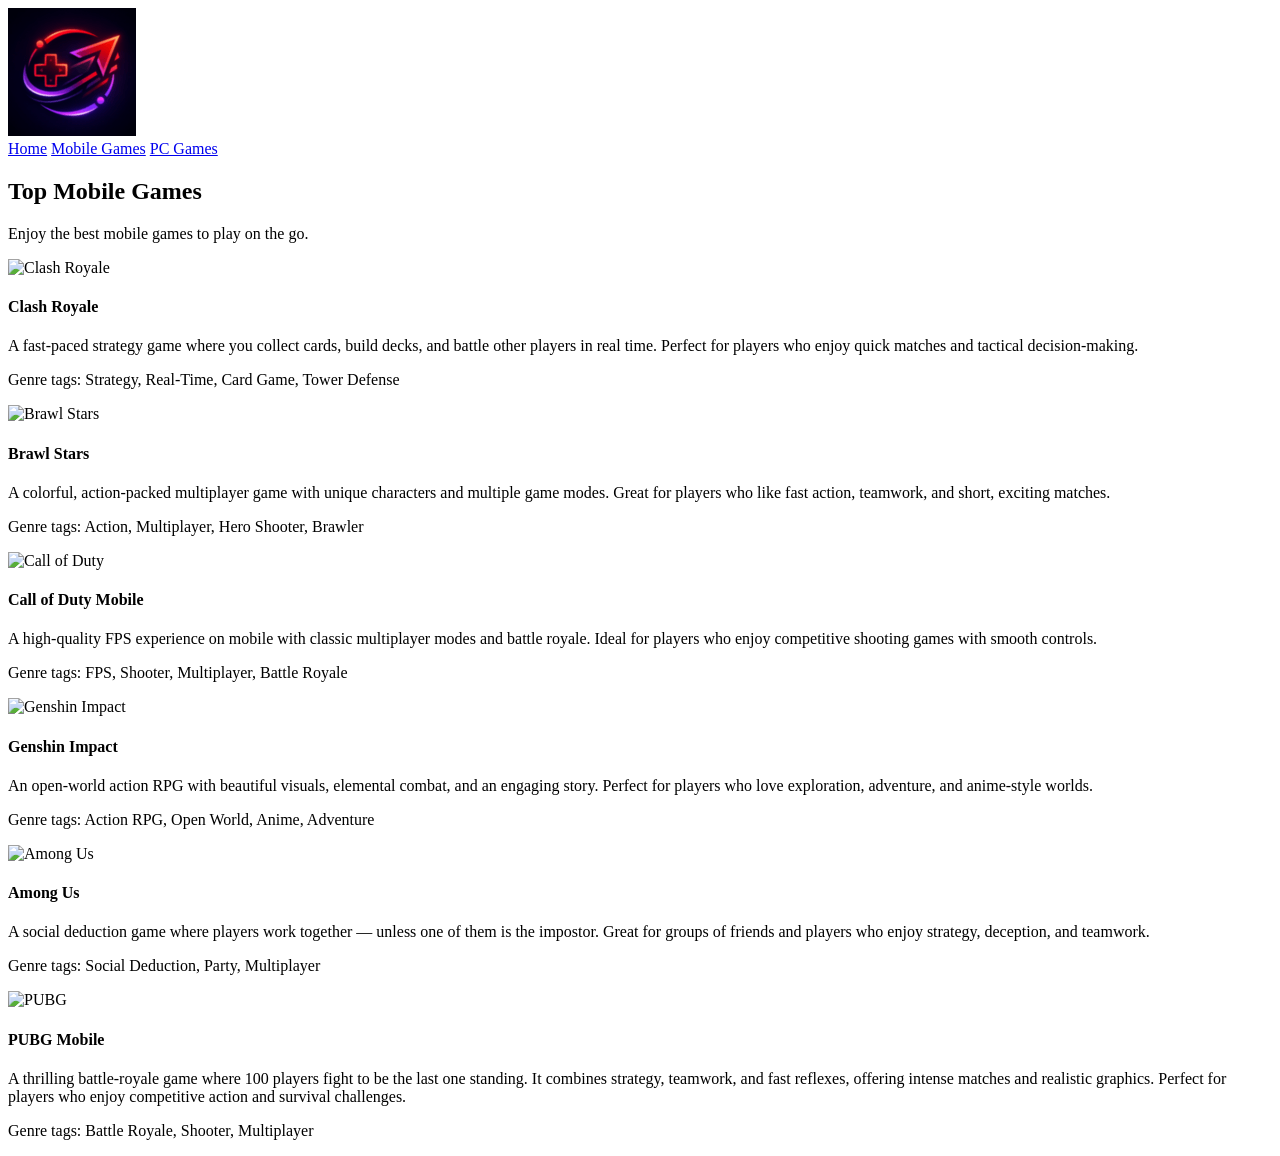
==== mobile_games.html @ 59321e19 "did a lot of html" ====
<!DOCTYPE html>
<html lang="en">
<head>
    <meta charset="UTF-8">
    <title>Cotrina's Personal Page</title>
    <link rel="stylesheet" href="index.css">
</head>
<body>
    <header>
        <a href="index.html">
            <img src="images/CotrinaLogo_128x128.png" alt="Gaming Logo">
        </a>
        <nav>
            <a href="index.html">Home</a>
            <a href="mobile_games.html">Mobile Games</a>
            <a href="pc_games.html">PC Games</a>
        </nav>
    </header>
    <main>
        <h2>Top Mobile Games</h2>
        <p>Enjoy the best mobile games to play on the go.</p>
        <section>
            <div>
                <img alt="Clash Royale">
                <h4>Clash Royale</h4>
                <p>
                    A fast-paced strategy game where you collect cards, 
                    build decks, and battle other players in real time. 
                    Perfect for players who enjoy quick matches and 
                    tactical decision-making.
                </p>
                <p>Genre tags: Strategy, Real-Time, Card Game, Tower Defense</p>
            </div>
            <div>
                <img alt="Brawl Stars">
                <h4>Brawl Stars</h4>
                <p>
                    A colorful, action-packed multiplayer game with 
                    unique characters and multiple game modes. Great 
                    for players who like fast action, teamwork, and 
                    short, exciting matches.
                </p>
                <p>Genre tags: Action, Multiplayer, Hero Shooter, Brawler</p>
            </div>
            <div>
                <img alt="Call of Duty">
                <h4>Call of Duty Mobile</h4>
                <p>
                    A high-quality FPS experience on mobile with 
                    classic multiplayer modes and battle royale. 
                    Ideal for players who enjoy competitive shooting 
                    games with smooth controls.
                </p>
                <p>Genre tags: FPS, Shooter, Multiplayer, Battle Royale</p>
            </div>
            <div>
                <img alt="Genshin Impact">
                <h4>Genshin Impact</h4>
                <p>
                    An open-world action RPG with beautiful visuals, 
                    elemental combat, and an engaging story. Perfect 
                    for players who love exploration, adventure, and 
                    anime-style worlds.
                </p>
                <p>Genre tags: Action RPG, Open World, Anime, Adventure</p>
            </div>
            <div>
                <img alt="Among Us">
                <h4>Among Us</h4>
                <p>
                    A social deduction game where players work together 
                    — unless one of them is the impostor. Great for 
                    groups of friends and players who enjoy strategy, 
                    deception, and teamwork.
                </p>
                <p>Genre tags: Social Deduction, Party, Multiplayer</p>
            </div>
            <div>
                <img alt="PUBG">
                <h4>PUBG Mobile</h4>
                <p>
                    A thrilling battle-royale game where 100 players 
                    fight to be the last one standing. It combines 
                    strategy, teamwork, and fast reflexes, offering 
                    intense matches and realistic graphics. Perfect 
                    for players who enjoy competitive action and 
                    survival challenges.
                </p>
                <p>Genre tags: Battle Royale, Shooter, Multiplayer</p>
            </div>
        </section>
    </main>
</body>
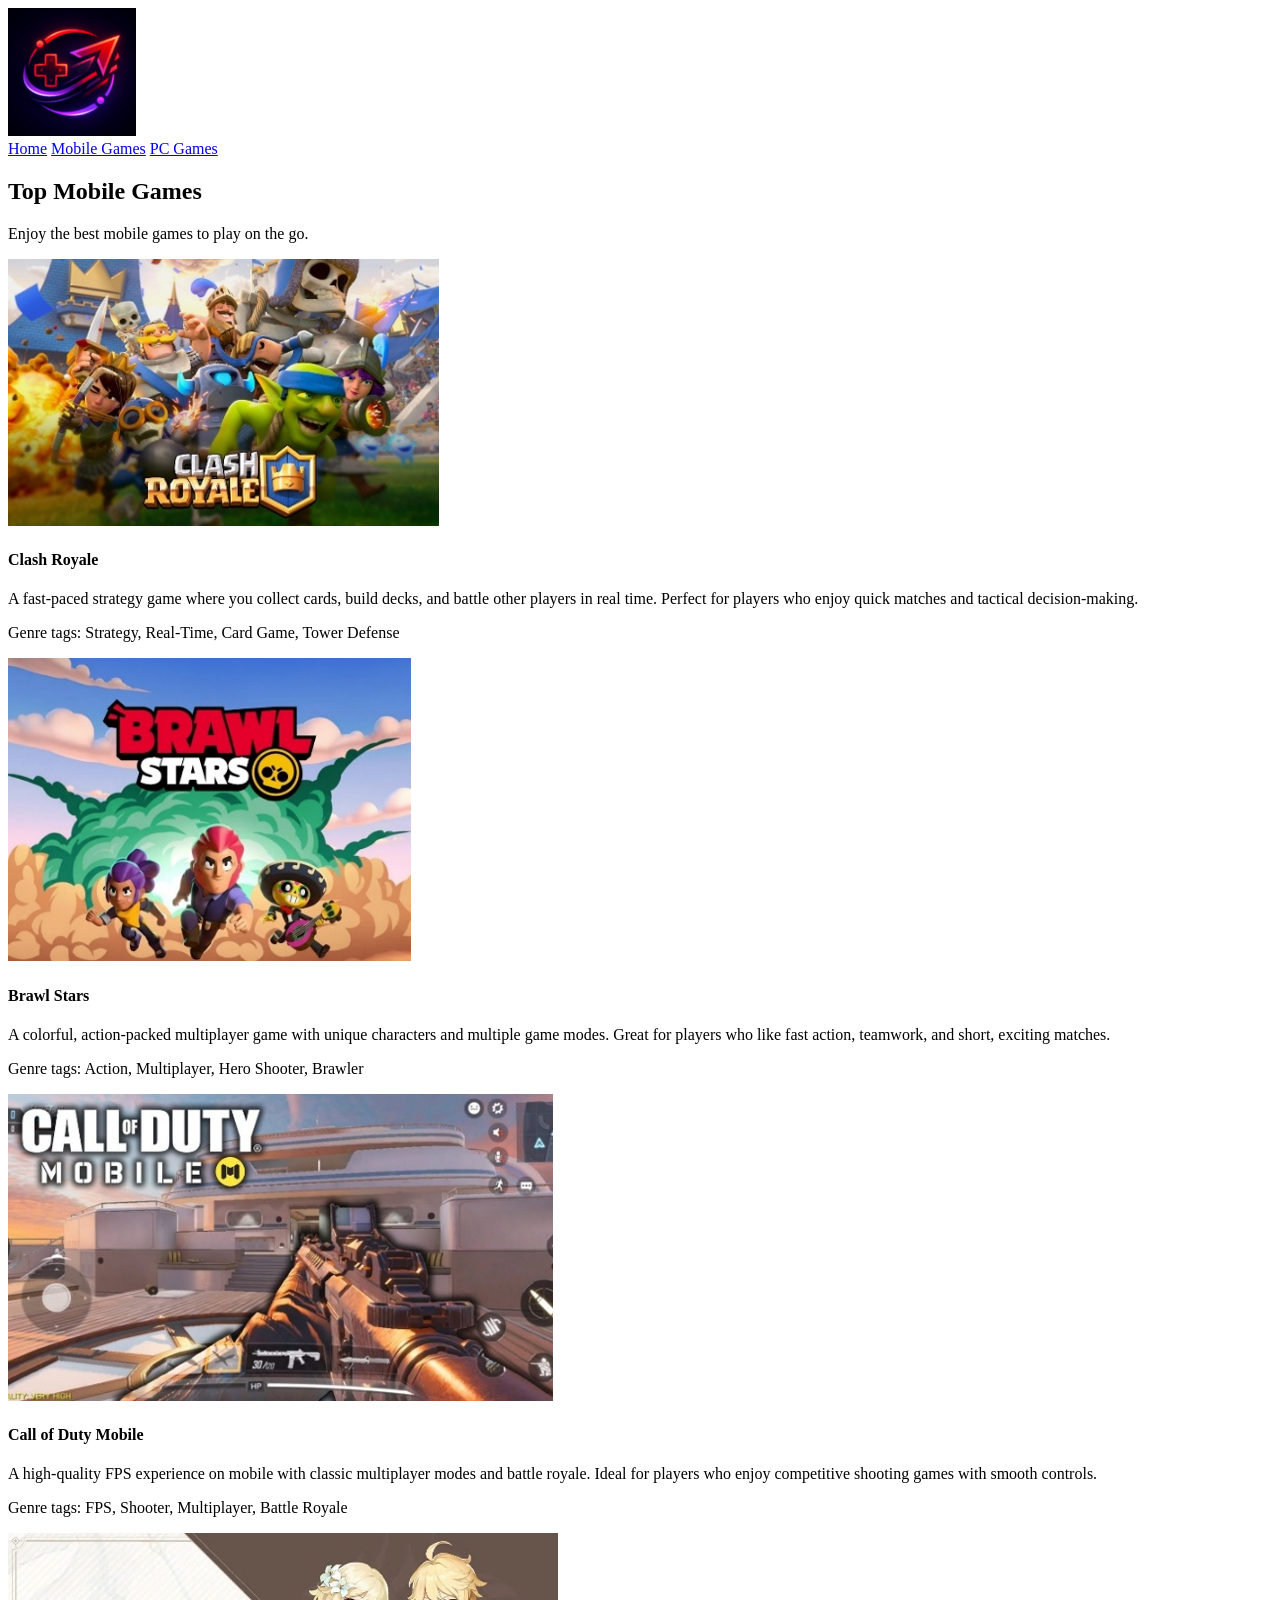
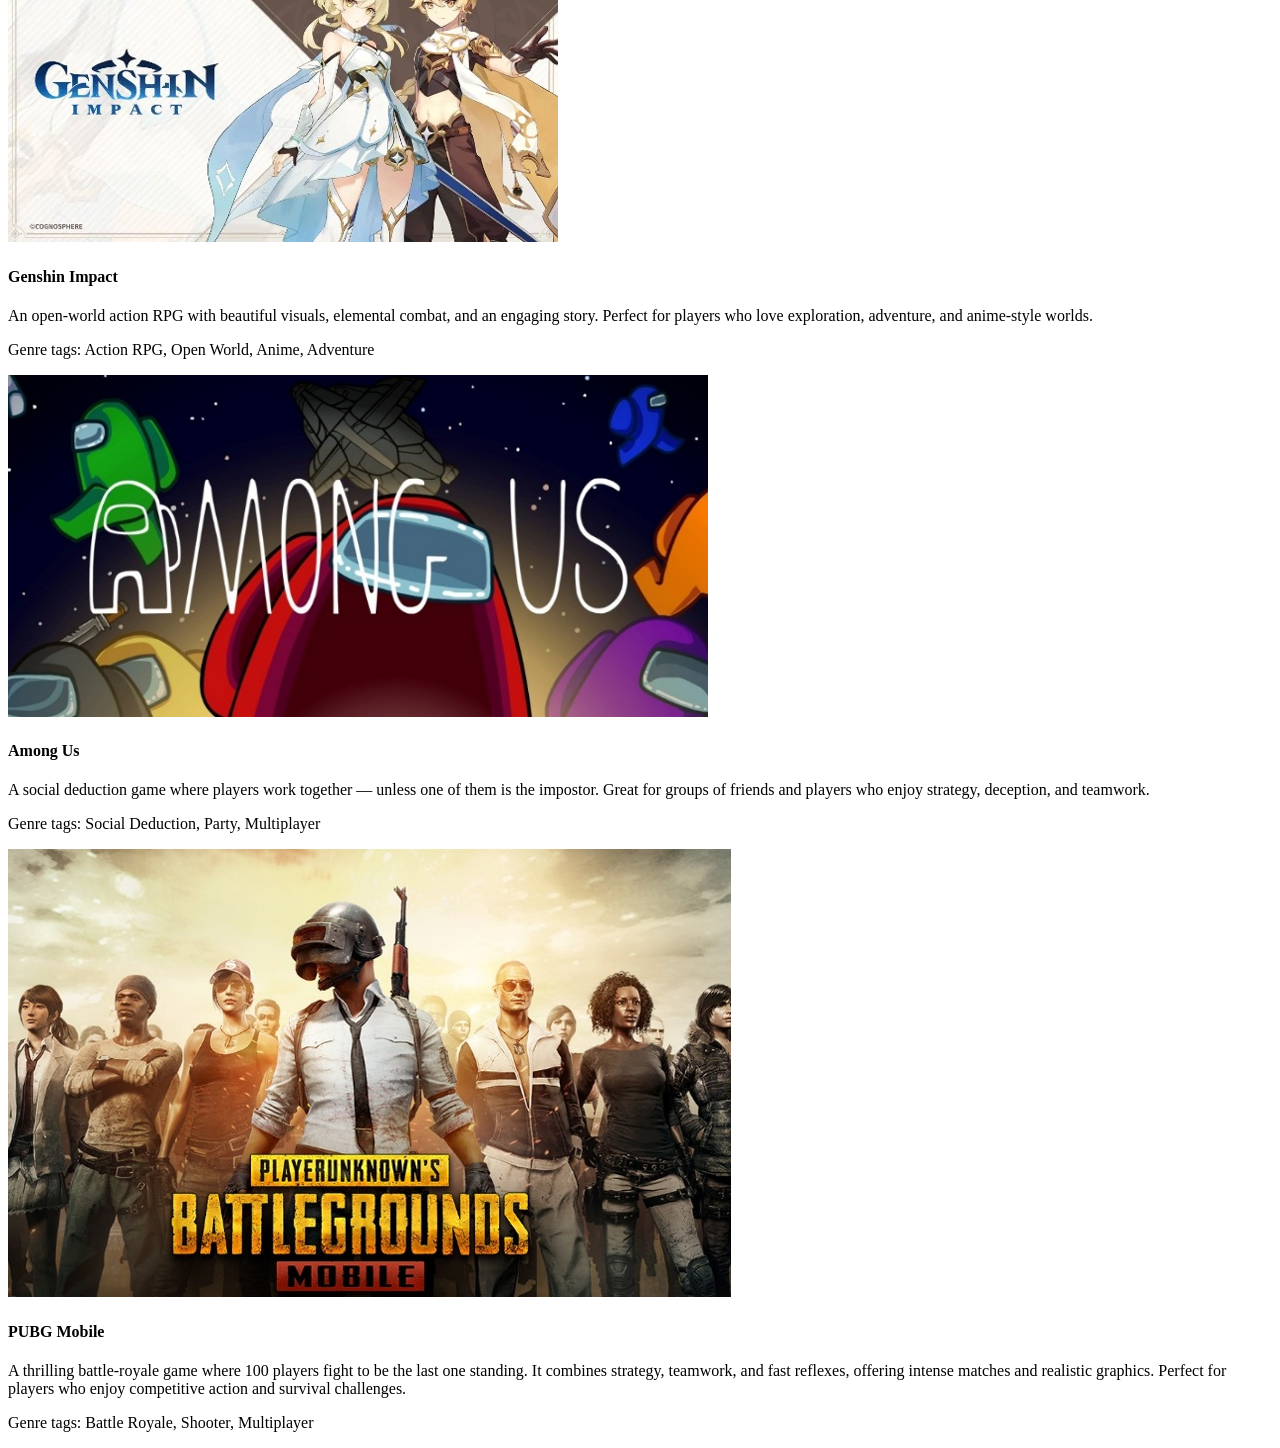
==== commit 38f4260d: "more html and photos" ====
--- a/mobile_games.html
+++ b/mobile_games.html
@@ -21,7 +21,7 @@
         <p>Enjoy the best mobile games to play on the go.</p>
         <section>
             <div>
-                <img alt="Clash Royale">
+                <img src="images/clash-royal.png" alt="Clash Royale">
                 <h4>Clash Royale</h4>
                 <p>
                     A fast-paced strategy game where you collect cards, 
@@ -32,7 +32,7 @@
                 <p>Genre tags: Strategy, Real-Time, Card Game, Tower Defense</p>
             </div>
             <div>
-                <img alt="Brawl Stars">
+                <img src="images/brawl-star.png" alt="Brawl Stars">
                 <h4>Brawl Stars</h4>
                 <p>
                     A colorful, action-packed multiplayer game with 
@@ -43,7 +43,7 @@
                 <p>Genre tags: Action, Multiplayer, Hero Shooter, Brawler</p>
             </div>
             <div>
-                <img alt="Call of Duty">
+                <img src="images/call-of-duty-mobile.png" alt="Call of Duty">
                 <h4>Call of Duty Mobile</h4>
                 <p>
                     A high-quality FPS experience on mobile with 
@@ -54,7 +54,7 @@
                 <p>Genre tags: FPS, Shooter, Multiplayer, Battle Royale</p>
             </div>
             <div>
-                <img alt="Genshin Impact">
+                <img src="images/genshin-impact.png" alt="Genshin Impact">
                 <h4>Genshin Impact</h4>
                 <p>
                     An open-world action RPG with beautiful visuals, 
@@ -65,7 +65,7 @@
                 <p>Genre tags: Action RPG, Open World, Anime, Adventure</p>
             </div>
             <div>
-                <img alt="Among Us">
+                <img src="images/among-us.png" alt="Among Us">
                 <h4>Among Us</h4>
                 <p>
                     A social deduction game where players work together 
@@ -76,7 +76,7 @@
                 <p>Genre tags: Social Deduction, Party, Multiplayer</p>
             </div>
             <div>
-                <img alt="PUBG">
+                <img src="images/pubg-mobile.png" alt="PUBG">
                 <h4>PUBG Mobile</h4>
                 <p>
                     A thrilling battle-royale game where 100 players 
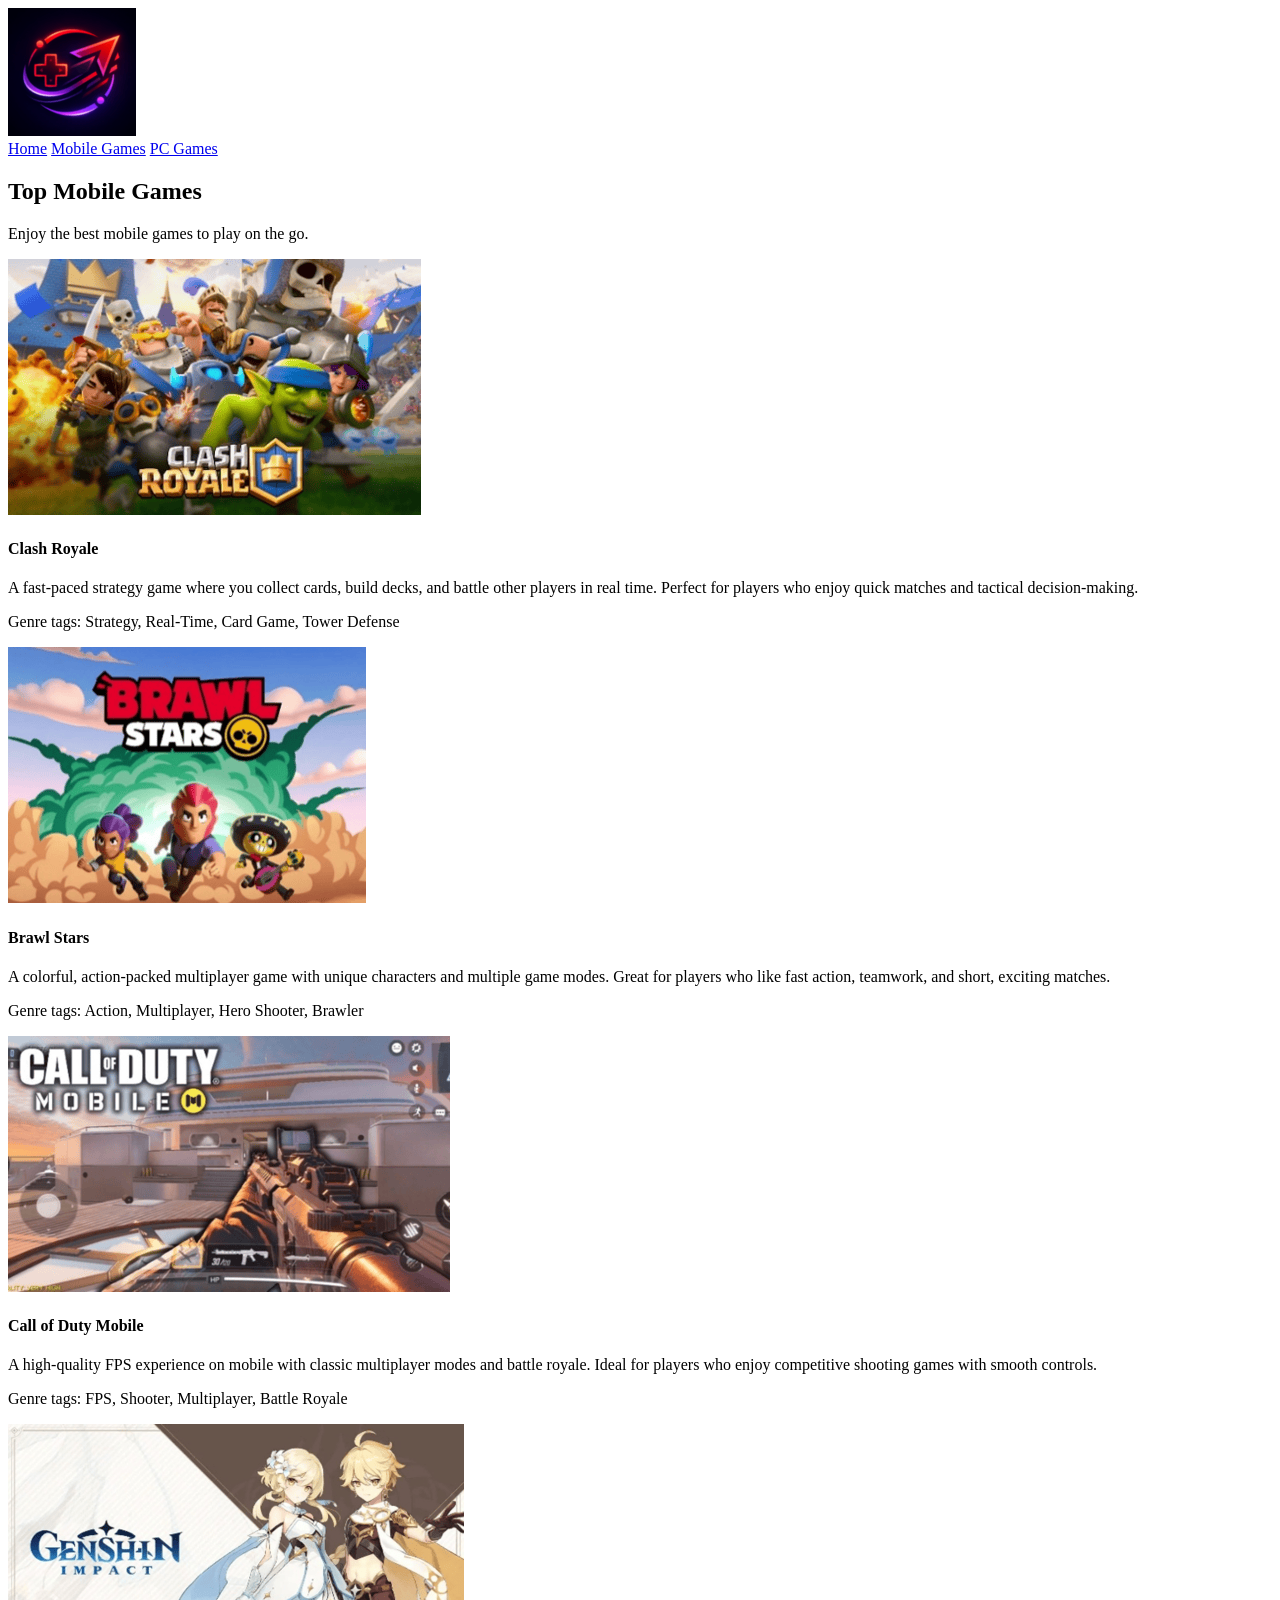
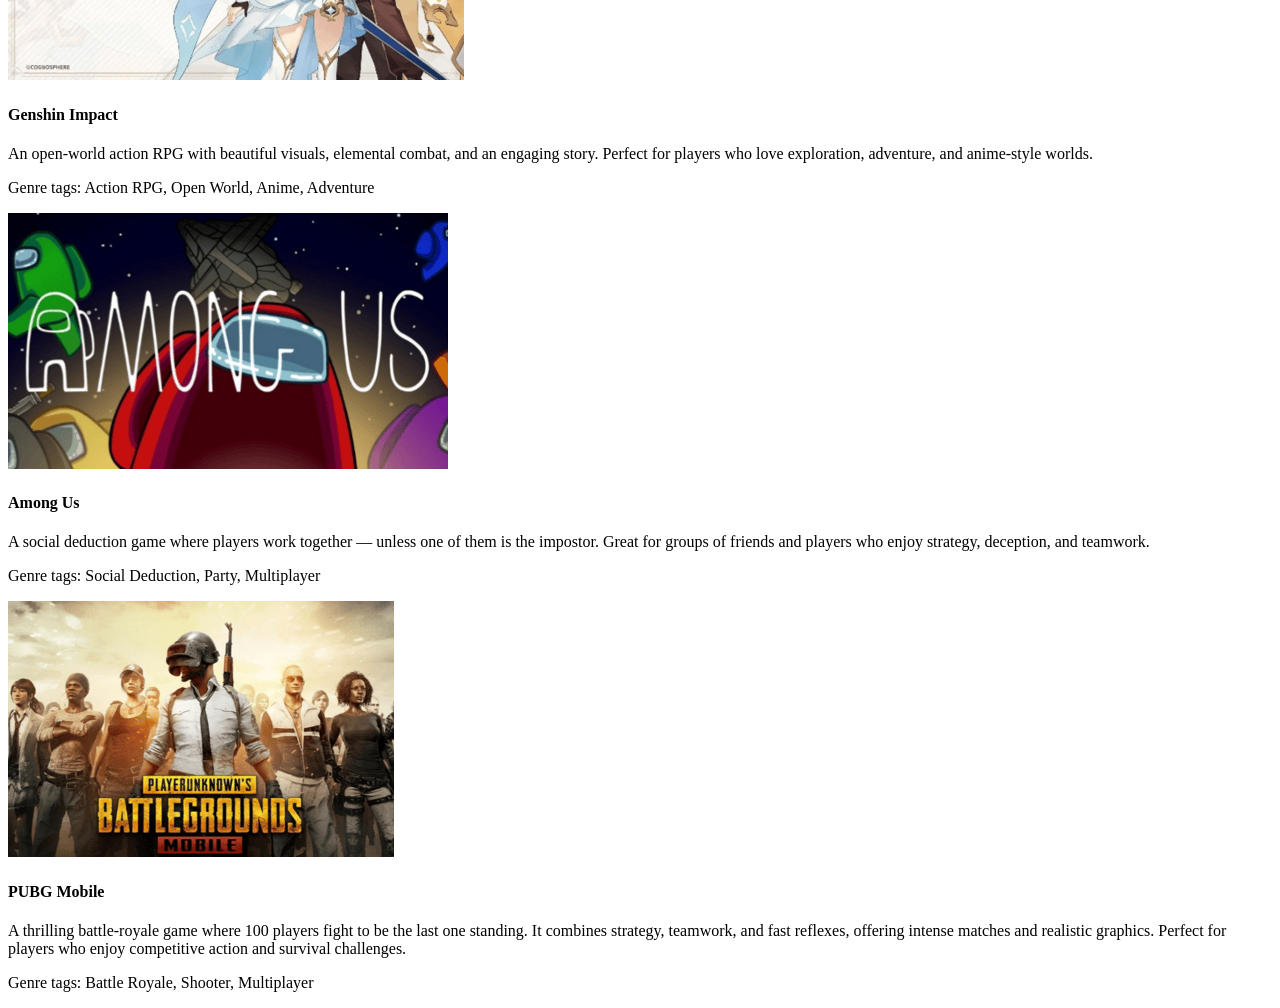
==== commit 0de3f76b: "more image resizing" ====
--- a/mobile_games.html
+++ b/mobile_games.html
@@ -21,7 +21,7 @@
         <p>Enjoy the best mobile games to play on the go.</p>
         <section>
             <div>
-                <img src="images/clash-royal.png" alt="Clash Royale">
+                <img src="images/clash-royal1.png" alt="Clash Royale">
                 <h4>Clash Royale</h4>
                 <p>
                     A fast-paced strategy game where you collect cards, 
@@ -32,7 +32,7 @@
                 <p>Genre tags: Strategy, Real-Time, Card Game, Tower Defense</p>
             </div>
             <div>
-                <img src="images/brawl-star.png" alt="Brawl Stars">
+                <img src="images/brawl-stars1.png" alt="Brawl Stars">
                 <h4>Brawl Stars</h4>
                 <p>
                     A colorful, action-packed multiplayer game with 
@@ -43,7 +43,7 @@
                 <p>Genre tags: Action, Multiplayer, Hero Shooter, Brawler</p>
             </div>
             <div>
-                <img src="images/call-of-duty-mobile.png" alt="Call of Duty">
+                <img src="images/call-of-duty-mobile1.png" alt="Call of Duty">
                 <h4>Call of Duty Mobile</h4>
                 <p>
                     A high-quality FPS experience on mobile with 
@@ -54,7 +54,7 @@
                 <p>Genre tags: FPS, Shooter, Multiplayer, Battle Royale</p>
             </div>
             <div>
-                <img src="images/genshin-impact.png" alt="Genshin Impact">
+                <img src="images/genshin-impact1.png" alt="Genshin Impact">
                 <h4>Genshin Impact</h4>
                 <p>
                     An open-world action RPG with beautiful visuals, 
@@ -65,7 +65,7 @@
                 <p>Genre tags: Action RPG, Open World, Anime, Adventure</p>
             </div>
             <div>
-                <img src="images/among-us.png" alt="Among Us">
+                <img src="images/among-us1.png" alt="Among Us">
                 <h4>Among Us</h4>
                 <p>
                     A social deduction game where players work together 
@@ -76,7 +76,7 @@
                 <p>Genre tags: Social Deduction, Party, Multiplayer</p>
             </div>
             <div>
-                <img src="images/pubg-mobile.png" alt="PUBG">
+                <img src="images/pubg-mobile1.png" alt="PUBG">
                 <h4>PUBG Mobile</h4>
                 <p>
                     A thrilling battle-royale game where 100 players 
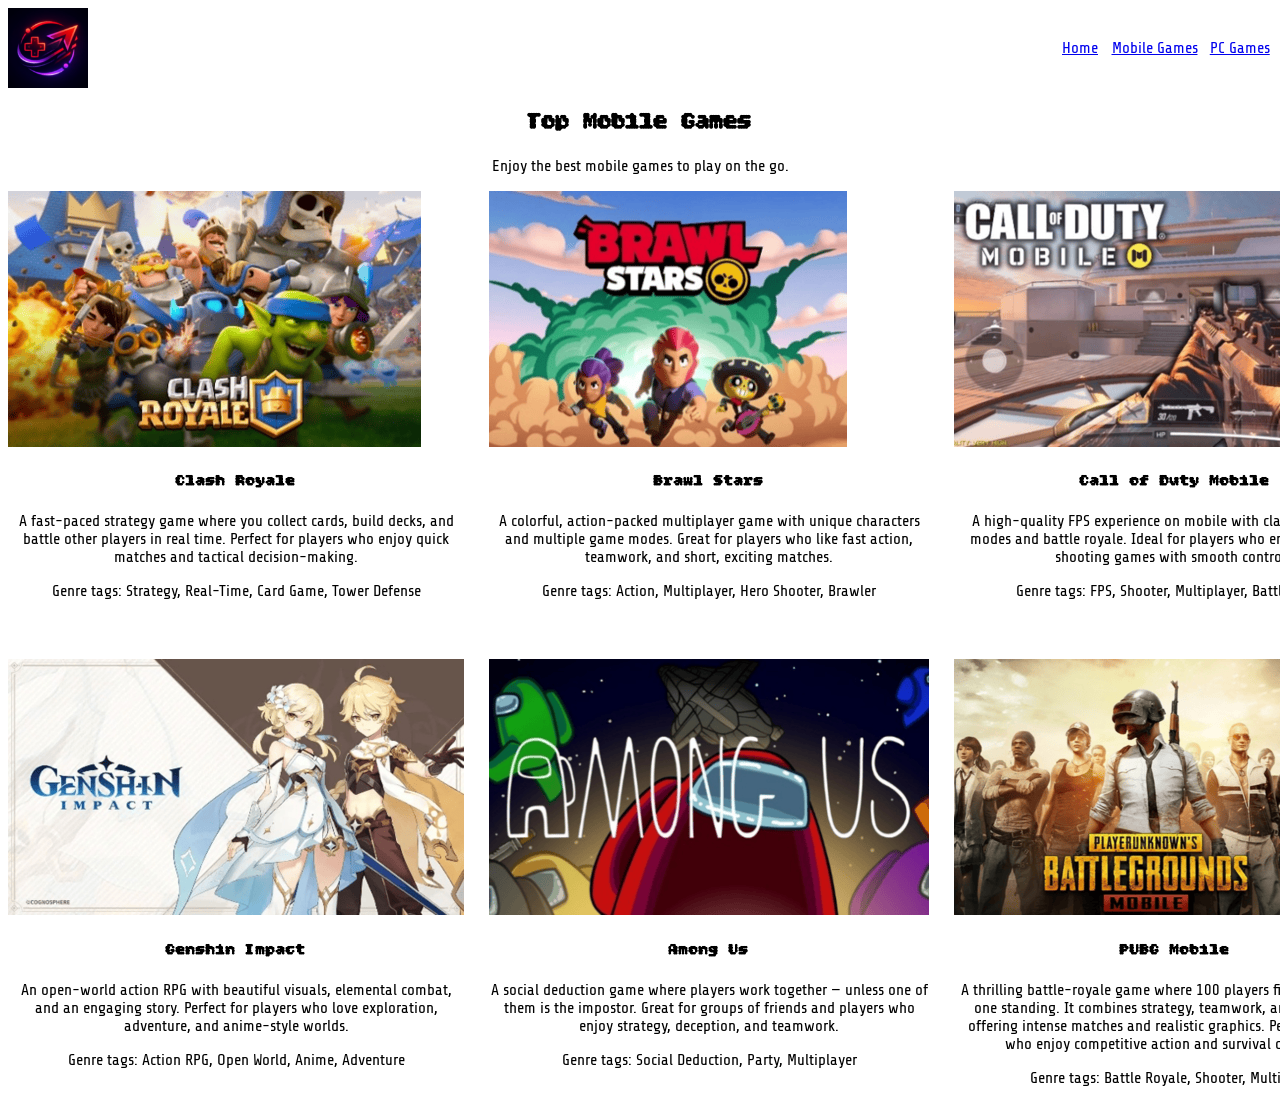
==== commit f155787d: "beginning css" ====
--- a/mobile_games.html
+++ b/mobile_games.html
@@ -8,7 +8,7 @@
 <body>
     <header>
         <a href="index.html">
-            <img src="images/CotrinaLogo_128x128.png" alt="Gaming Logo">
+            <img id="logo" src="images/CotrinaLogo_128x128.png" alt="Gaming Logo">
         </a>
         <nav>
             <a href="index.html">Home</a>
@@ -19,7 +19,7 @@
     <main>
         <h2>Top Mobile Games</h2>
         <p>Enjoy the best mobile games to play on the go.</p>
-        <section>
+        <section class="games">
             <div>
                 <img src="images/clash-royal1.png" alt="Clash Royale">
                 <h4>Clash Royale</h4>
--- a/index.css
+++ b/index.css
@@ -0,0 +1,56 @@
+@import url('https://fonts.googleapis.com/css2?family=Bitcount+Grid+Double:wght@100..900&family=Share+Tech&display=swap');
+
+h2, h3, h4 {
+    font-family: 'Bitcount Grid Double';
+    text-align: center;
+}
+
+p, a {
+    font-family: 'Share Tech';
+    text-align: center;
+}
+
+header {
+    display: flex;
+    justify-content: space-between;
+    align-items: center;
+}
+
+nav {
+    display: grid;
+    grid-template-columns: 1fr 2fr 1.5fr;
+    column-gap: 10px;
+    justify-self: right;
+}
+
+#logo {
+    height: 80px;
+    width: auto;
+    display: block;
+}
+
+a {
+    text-align: center;
+}
+
+#welcome-line {
+    margin-top: 50px;
+    margin-bottom: 16px;
+}
+
+hr {
+    margin: 4px 150px;
+}
+
+#good-game-attr {
+    display: grid;
+    grid-template-columns: repeat(5, 1fr);
+    justify-items: center;
+}
+
+.games {
+    display: grid;
+    grid-template-columns: repeat(3, 1fr);
+    grid-template-rows: 1fr 1fr;
+    gap: 25px;
+}
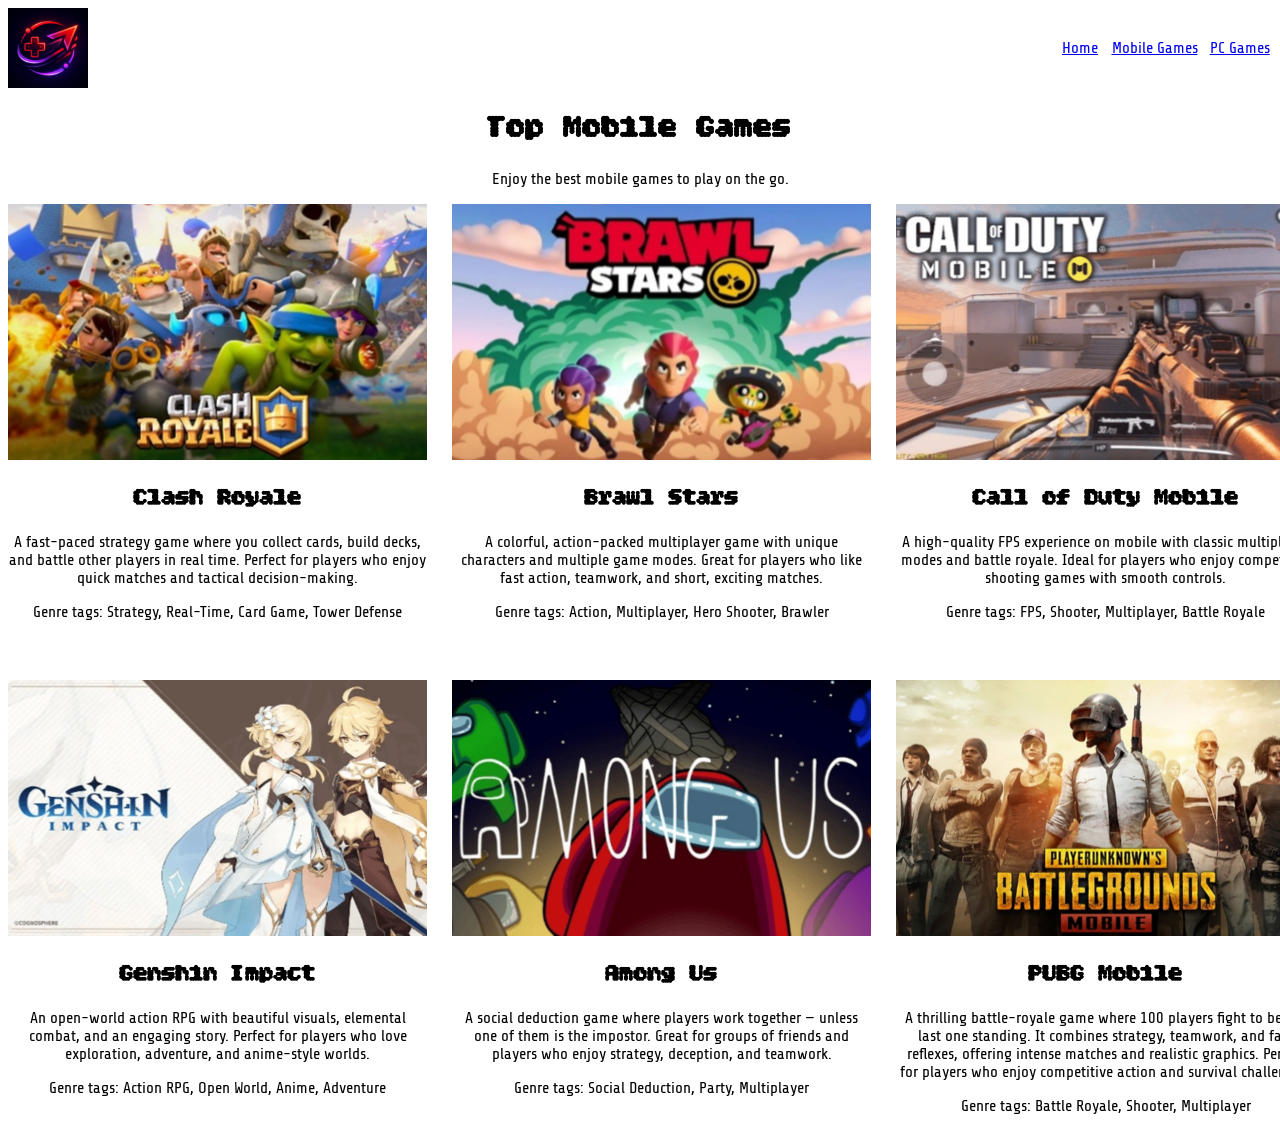
==== commit 40f23dbe: "making image sizes uniform" ====
--- a/mobile_games.html
+++ b/mobile_games.html
@@ -17,12 +17,12 @@
         </nav>
     </header>
     <main>
-        <h2>Top Mobile Games</h2>
+        <h1>Top Mobile Games</h1>
         <p>Enjoy the best mobile games to play on the go.</p>
         <section class="games">
             <div>
-                <img src="images/clash-royal1.png" alt="Clash Royale">
-                <h4>Clash Royale</h4>
+                <img src="images/clash-royale1.PNG" alt="Clash Royale">
+                <h2>Clash Royale</h2>
                 <p>
                     A fast-paced strategy game where you collect cards, 
                     build decks, and battle other players in real time. 
@@ -33,7 +33,7 @@
             </div>
             <div>
                 <img src="images/brawl-stars1.png" alt="Brawl Stars">
-                <h4>Brawl Stars</h4>
+                <h2>Brawl Stars</h2>
                 <p>
                     A colorful, action-packed multiplayer game with 
                     unique characters and multiple game modes. Great 
@@ -44,7 +44,7 @@
             </div>
             <div>
                 <img src="images/call-of-duty-mobile1.png" alt="Call of Duty">
-                <h4>Call of Duty Mobile</h4>
+                <h2>Call of Duty Mobile</h2>
                 <p>
                     A high-quality FPS experience on mobile with 
                     classic multiplayer modes and battle royale. 
@@ -55,7 +55,7 @@
             </div>
             <div>
                 <img src="images/genshin-impact1.png" alt="Genshin Impact">
-                <h4>Genshin Impact</h4>
+                <h2>Genshin Impact</h2>
                 <p>
                     An open-world action RPG with beautiful visuals, 
                     elemental combat, and an engaging story. Perfect 
@@ -66,7 +66,7 @@
             </div>
             <div>
                 <img src="images/among-us1.png" alt="Among Us">
-                <h4>Among Us</h4>
+                <h2>Among Us</h2>
                 <p>
                     A social deduction game where players work together 
                     — unless one of them is the impostor. Great for 
@@ -77,7 +77,7 @@
             </div>
             <div>
                 <img src="images/pubg-mobile1.png" alt="PUBG">
-                <h4>PUBG Mobile</h4>
+                <h2>PUBG Mobile</h2>
                 <p>
                     A thrilling battle-royale game where 100 players 
                     fight to be the last one standing. It combines 
--- a/index.css
+++ b/index.css
@@ -1,6 +1,6 @@
 @import url('https://fonts.googleapis.com/css2?family=Bitcount+Grid+Double:wght@100..900&family=Share+Tech&display=swap');
 
-h2, h3, h4 {
+h1, h2, h3, h4 {
     font-family: 'Bitcount Grid Double';
     text-align: center;
 }
@@ -8,6 +8,11 @@
 p, a {
     font-family: 'Share Tech';
     text-align: center;
+}
+
+.home-page-paragraphs {
+    font-size: 20px;
+    padding-bottom: 40px;
 }
 
 header {
@@ -38,8 +43,15 @@
     margin-bottom: 16px;
 }
 
-hr {
-    margin: 4px 150px;
+#first-divider {
+    margin: 0px 160px;
+}
+
+#second-divider {
+    margin-top: 20px;
+    margin-bottom: 8px;
+    margin-right: 20px;
+    margin-left: 20px;
 }
 
 #good-game-attr {
@@ -53,4 +65,4 @@
     grid-template-columns: repeat(3, 1fr);
     grid-template-rows: 1fr 1fr;
     gap: 25px;
-}+}
